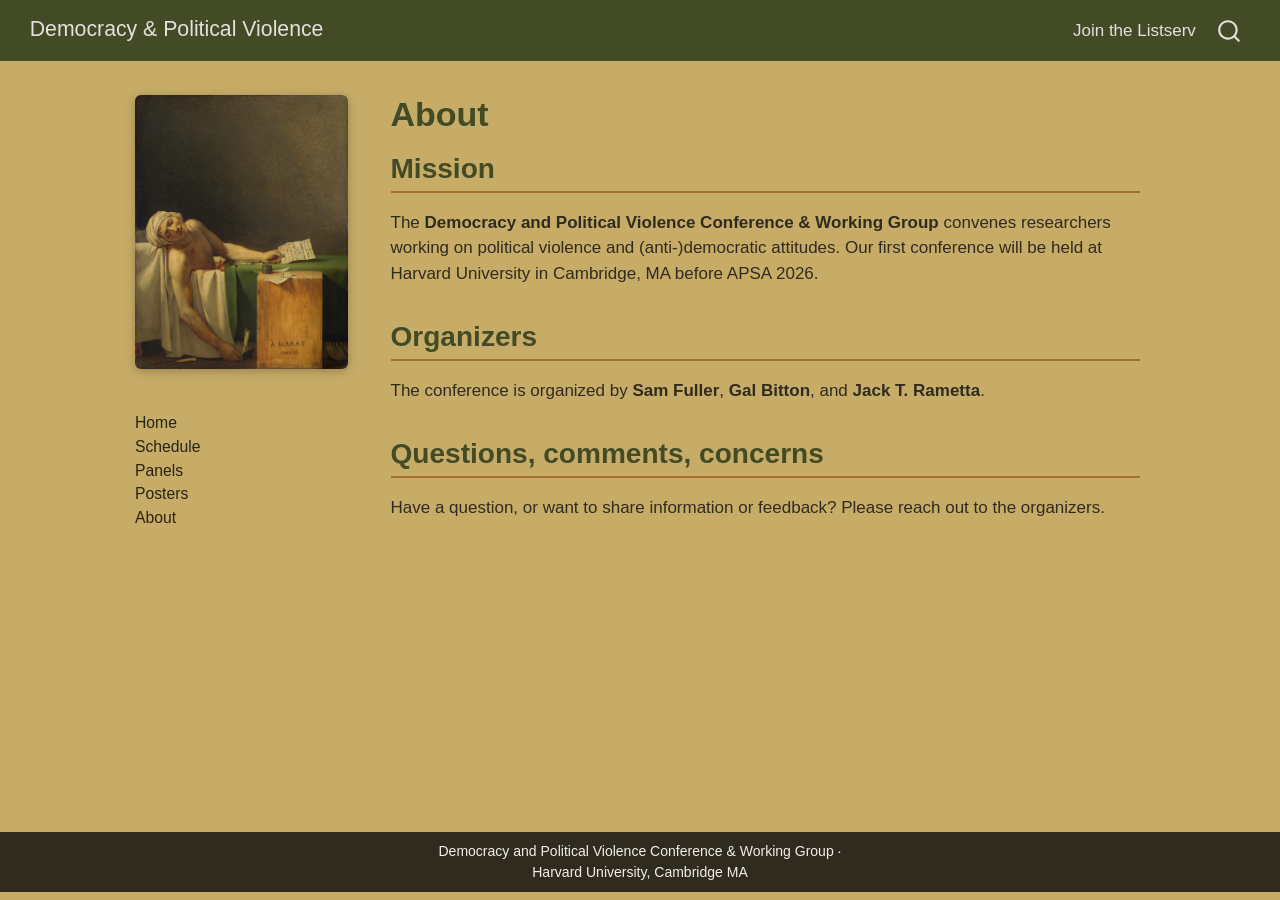
==== about.html @ 0bc50d67 "Built site for gh-pages" ====
<!DOCTYPE html>
<html xmlns="http://www.w3.org/1999/xhtml" lang="en" xml:lang="en"><head>

<meta charset="utf-8">
<meta name="generator" content="quarto-1.9.38">

<meta name="viewport" content="width=device-width, initial-scale=1.0, user-scalable=yes">


<title>About – Democracy &amp; Political Violence</title>
<style>
/* Default styles provided by pandoc.
** See https://pandoc.org/MANUAL.html#variables-for-html for config info.
*/
code{white-space: pre-wrap;}
span.smallcaps{font-variant: small-caps;}
div.columns{display: flex; gap: min(4vw, 1.5em);}
div.column{flex: auto; overflow-x: auto;}
div.hanging-indent{margin-left: 1.5em; text-indent: -1.5em;}
ul.task-list{list-style: none;}
ul.task-list li input[type="checkbox"] {
  width: 0.8em;
  margin: 0 0.8em 0.2em -1em; /* quarto-specific, see https://github.com/quarto-dev/quarto-cli/issues/4556 */ 
  vertical-align: middle;
}
</style>


<script src="site_libs/quarto-nav/quarto-nav.js"></script>
<script src="site_libs/quarto-nav/headroom.min.js"></script>
<script src="site_libs/clipboard/clipboard.min.js"></script>
<script src="site_libs/quarto-search/autocomplete.umd.js"></script>
<script src="site_libs/quarto-search/fuse.min.js"></script>
<script src="site_libs/quarto-search/quarto-search.js"></script>
<meta name="quarto:offset" content="./">
<script src="site_libs/quarto-html/quarto.js" type="module"></script>
<script src="site_libs/quarto-html/tabsets/tabsets.js" type="module"></script>
<script src="site_libs/quarto-html/popper.min.js"></script>
<script src="site_libs/quarto-html/tippy.umd.min.js"></script>
<script src="site_libs/quarto-html/anchor.min.js"></script>
<link href="site_libs/quarto-html/tippy.css" rel="stylesheet">
<link href="site_libs/quarto-html/quarto-syntax-highlighting-15634bcf2e68342d4ad2dfa704d543f6.css" rel="stylesheet" id="quarto-text-highlighting-styles">
<script src="site_libs/bootstrap/bootstrap.min.js"></script>
<link href="site_libs/bootstrap/bootstrap-icons.css" rel="stylesheet">
<link href="site_libs/bootstrap/bootstrap-e21497ae8fa7fbe7da76af414158b9e6.min.css" rel="stylesheet" append-hash="true" id="quarto-bootstrap" data-mode="light">
<script id="quarto-search-options" type="application/json">{
  "location": "navbar",
  "copy-button": false,
  "collapse-after": 3,
  "panel-placement": "end",
  "type": "overlay",
  "limit": 50,
  "keyboard-shortcut": [
    "f",
    "/",
    "s"
  ],
  "show-item-context": false,
  "language": {
    "search-no-results-text": "No results",
    "search-matching-documents-text": "matching documents",
    "search-copy-link-title": "Copy link to search",
    "search-hide-matches-text": "Hide additional matches",
    "search-more-match-text": "more match in this document",
    "search-more-matches-text": "more matches in this document",
    "search-clear-button-title": "Clear",
    "search-text-placeholder": "",
    "search-detached-cancel-button-title": "Cancel",
    "search-submit-button-title": "Submit",
    "search-label": "Search"
  }
}</script>


<link rel="stylesheet" href="styles.css">
</head>

<body class="nav-sidebar floating nav-fixed fullcontent quarto-light">

<div id="quarto-search-results"></div>
  <header id="quarto-header" class="headroom fixed-top">
    <nav class="navbar navbar-expand-lg " data-bs-theme="dark">
      <div class="navbar-container container-fluid">
      <div class="navbar-brand-container mx-auto">
    <a class="navbar-brand" href="./index.html">
    <span class="navbar-title">Democracy &amp; Political Violence</span>
    </a>
  </div>
            <div id="quarto-search" class="" title="Search"></div>
          <button class="navbar-toggler" type="button" data-bs-toggle="collapse" data-bs-target="#navbarCollapse" aria-controls="navbarCollapse" role="menu" aria-expanded="false" aria-label="Toggle navigation" onclick="if (window.quartoToggleHeadroom) { window.quartoToggleHeadroom(); }">
  <span class="navbar-toggler-icon"></span>
</button>
          <div class="collapse navbar-collapse" id="navbarCollapse">
            <ul class="navbar-nav navbar-nav-scroll ms-auto">
  <li class="nav-item">
    <a class="nav-link" href="./index.html#join"> 
<span class="menu-text">Join the Listserv</span></a>
  </li>  
</ul>
          </div> <!-- /navcollapse -->
            <div class="quarto-navbar-tools">
</div>
      </div> <!-- /container-fluid -->
    </nav>
  <nav class="quarto-secondary-nav">
    <div class="container-fluid d-flex">
      <button type="button" class="quarto-btn-toggle btn" data-bs-toggle="collapse" role="button" data-bs-target=".quarto-sidebar-collapse-item" aria-controls="quarto-sidebar" aria-expanded="false" aria-label="Toggle sidebar navigation" onclick="if (window.quartoToggleHeadroom) { window.quartoToggleHeadroom(); }">
        <i class="bi bi-layout-text-sidebar-reverse"></i>
      </button>
        <nav class="quarto-page-breadcrumbs" aria-label="breadcrumb"><ol class="breadcrumb"><li class="breadcrumb-item"><a href="./about.html">About</a></li></ol></nav>
        <a class="flex-grow-1" role="navigation" data-bs-toggle="collapse" data-bs-target=".quarto-sidebar-collapse-item" aria-controls="quarto-sidebar" aria-expanded="false" aria-label="Toggle sidebar navigation" onclick="if (window.quartoToggleHeadroom) { window.quartoToggleHeadroom(); }">      
        </a>
    </div>
  </nav>
</header>
<!-- content -->
<div id="quarto-content" class="quarto-container page-columns page-rows-contents page-layout-article page-navbar">
<!-- sidebar -->
  <nav id="quarto-sidebar" class="sidebar collapse collapse-horizontal quarto-sidebar-collapse-item sidebar-navigation floating overflow-auto">
    <div class="pt-lg-2 mt-2 text-left sidebar-header">
      <a href="./index.html" class="sidebar-logo-link">
      <img src="./Death_of_Marat_by_David.jpg" alt="" class="sidebar-logo light-content py-0 d-lg-inline d-none">
      <img src="./Death_of_Marat_by_David.jpg" alt="" class="sidebar-logo dark-content py-0 d-lg-inline d-none">
      </a>
      </div>
    <div class="sidebar-menu-container"> 
    <ul class="list-unstyled mt-1">
        <li class="sidebar-item">
  <div class="sidebar-item-container"> 
  <a href="./index.html" class="sidebar-item-text sidebar-link">
 <span class="menu-text">Home</span></a>
  </div>
</li>
        <li class="sidebar-item">
  <div class="sidebar-item-container"> 
  <a href="./schedule.html" class="sidebar-item-text sidebar-link">
 <span class="menu-text">Schedule</span></a>
  </div>
</li>
        <li class="sidebar-item">
  <div class="sidebar-item-container"> 
  <a href="./panels.html" class="sidebar-item-text sidebar-link">
 <span class="menu-text">Panels</span></a>
  </div>
</li>
        <li class="sidebar-item">
  <div class="sidebar-item-container"> 
  <a href="./posters.html" class="sidebar-item-text sidebar-link">
 <span class="menu-text">Posters</span></a>
  </div>
</li>
        <li class="sidebar-item">
  <div class="sidebar-item-container"> 
  <a href="./about.html" class="sidebar-item-text sidebar-link active">
 <span class="menu-text">About</span></a>
  </div>
</li>
    </ul>
    </div>
</nav>
<div id="quarto-sidebar-glass" class="quarto-sidebar-collapse-item" data-bs-toggle="collapse" data-bs-target=".quarto-sidebar-collapse-item"></div>
<!-- margin-sidebar -->
    
<!-- main -->
<main class="content" id="quarto-document-content">

<header id="title-block-header" class="quarto-title-block default">
<div class="quarto-title">
<h1 class="title">About</h1>
</div>



<div class="quarto-title-meta">

    
  
    
  </div>
  


</header>


<section id="mission" class="level2">
<h2 class="anchored" data-anchor-id="mission">Mission</h2>
<p>The <strong>Democracy and Political Violence Conference &amp; Working Group</strong> convenes researchers working on political violence and (anti-)democratic attitudes. Our first conference will be held at Harvard University in Cambridge, MA before APSA 2026.</p>
</section>
<section id="organizers" class="level2">
<h2 class="anchored" data-anchor-id="organizers">Organizers</h2>
<p>The conference is organized by <strong>Sam Fuller</strong>, <strong>Gal Bitton</strong>, and <strong>Jack T. Rametta</strong>.</p>
</section>
<section id="questions-comments-concerns" class="level2">
<h2 class="anchored" data-anchor-id="questions-comments-concerns">Questions, comments, concerns</h2>
<p>Have a question, or want to share information or feedback? Please reach out to the organizers.</p>


</section>

</main> <!-- /main -->
<script id="quarto-html-after-body" type="application/javascript">
  window.document.addEventListener("DOMContentLoaded", function (event) {
    const icon = "";
    const anchorJS = new window.AnchorJS();
    anchorJS.options = {
      placement: 'right',
      icon: icon
    };
    anchorJS.add('.anchored');
    const isCodeAnnotation = (el) => {
      for (const clz of el.classList) {
        if (clz.startsWith('code-annotation-')) {                     
          return true;
        }
      }
      return false;
    }
    const onCopySuccess = function(e) {
      // button target
      const button = e.trigger;
      // don't keep focus
      button.blur();
      // flash "checked"
      button.classList.add('code-copy-button-checked');
      var currentTitle = button.getAttribute("title");
      button.setAttribute("title", "Copied!");
      let tooltip;
      if (window.bootstrap) {
        button.setAttribute("data-bs-toggle", "tooltip");
        button.setAttribute("data-bs-placement", "left");
        button.setAttribute("data-bs-title", "Copied!");
        tooltip = new bootstrap.Tooltip(button, 
          { trigger: "manual", 
            customClass: "code-copy-button-tooltip",
            offset: [0, -8]});
        tooltip.show();    
      }
      setTimeout(function() {
        if (tooltip) {
          tooltip.hide();
          button.removeAttribute("data-bs-title");
          button.removeAttribute("data-bs-toggle");
          button.removeAttribute("data-bs-placement");
        }
        button.setAttribute("title", currentTitle);
        button.classList.remove('code-copy-button-checked');
      }, 1000);
      // clear code selection
      e.clearSelection();
    }
    const getTextToCopy = function(trigger) {
      const outerScaffold = trigger.parentElement.cloneNode(true);
      const codeEl = outerScaffold.querySelector('code');
      for (const childEl of codeEl.children) {
        if (isCodeAnnotation(childEl)) {
          childEl.remove();
        }
      }
      return codeEl.innerText;
    }
    const clipboard = new window.ClipboardJS('.code-copy-button:not([data-in-quarto-modal])', {
      text: getTextToCopy
    });
    clipboard.on('success', onCopySuccess);
    if (window.document.getElementById('quarto-embedded-source-code-modal')) {
      const clipboardModal = new window.ClipboardJS('.code-copy-button[data-in-quarto-modal]', {
        text: getTextToCopy,
        container: window.document.getElementById('quarto-embedded-source-code-modal')
      });
      clipboardModal.on('success', onCopySuccess);
    }
      var localhostRegex = new RegExp(/^(?:http|https):\/\/localhost\:?[0-9]*\//);
      var mailtoRegex = new RegExp(/^mailto:/);
        var filterRegex = new RegExp("https:\/\/cetialphafive\.github\.io\/dpv-conference\/");
      var isInternal = (href) => {
          return filterRegex.test(href) || localhostRegex.test(href) || mailtoRegex.test(href);
      }
      // Inspect non-navigation links and adorn them if external
     var links = window.document.querySelectorAll('a[href]:not(.nav-link):not(.navbar-brand):not(.toc-action):not(.sidebar-link):not(.sidebar-item-toggle):not(.pagination-link):not(.no-external):not([aria-hidden]):not(.dropdown-item):not(.quarto-navigation-tool):not(.about-link)');
      for (var i=0; i<links.length; i++) {
        const link = links[i];
        if (!isInternal(link.href)) {
          // undo the damage that might have been done by quarto-nav.js in the case of
          // links that we want to consider external
          if (link.dataset.originalHref !== undefined) {
            link.href = link.dataset.originalHref;
          }
        }
      }
    function tippyHover(el, contentFn, onTriggerFn, onUntriggerFn) {
      const config = {
        allowHTML: true,
        maxWidth: 500,
        delay: 100,
        arrow: false,
        appendTo: function(el) {
            return el.parentElement;
        },
        interactive: true,
        interactiveBorder: 10,
        theme: 'quarto',
        placement: 'bottom-start',
      };
      if (contentFn) {
        config.content = contentFn;
      }
      if (onTriggerFn) {
        config.onTrigger = onTriggerFn;
      }
      if (onUntriggerFn) {
        config.onUntrigger = onUntriggerFn;
      }
      window.tippy(el, config); 
    }
    const noterefs = window.document.querySelectorAll('a[role="doc-noteref"]');
    for (var i=0; i<noterefs.length; i++) {
      const ref = noterefs[i];
      tippyHover(ref, function() {
        // use id or data attribute instead here
        let href = ref.getAttribute('data-footnote-href') || ref.getAttribute('href');
        try { href = new URL(href).hash; } catch {}
        const id = href.replace(/^#\/?/, "");
        const note = window.document.getElementById(id);
        if (note) {
          return note.innerHTML;
        } else {
          return "";
        }
      });
    }
    const xrefs = window.document.querySelectorAll('a.quarto-xref');
    const processXRef = (id, note) => {
      // Strip column container classes
      const stripColumnClz = (el) => {
        el.classList.remove("page-full", "page-columns");
        if (el.children) {
          for (const child of el.children) {
            stripColumnClz(child);
          }
        }
      }
      stripColumnClz(note)
      if (id === null || id.startsWith('sec-')) {
        // Special case sections, only their first couple elements
        const container = document.createElement("div");
        if (note.children && note.children.length > 2) {
          container.appendChild(note.children[0].cloneNode(true));
          for (let i = 1; i < note.children.length; i++) {
            const child = note.children[i];
            if (child.tagName === "P" && child.innerText === "") {
              continue;
            } else {
              container.appendChild(child.cloneNode(true));
              break;
            }
          }
          if (window.Quarto?.typesetMath) {
            window.Quarto.typesetMath(container);
          }
          return container.innerHTML
        } else {
          if (window.Quarto?.typesetMath) {
            window.Quarto.typesetMath(note);
          }
          return note.innerHTML;
        }
      } else {
        // Remove any anchor links if they are present
        const anchorLink = note.querySelector('a.anchorjs-link');
        if (anchorLink) {
          anchorLink.remove();
        }
        if (window.Quarto?.typesetMath) {
          window.Quarto.typesetMath(note);
        }
        if (note.classList.contains("callout")) {
          return note.outerHTML;
        } else {
          return note.innerHTML;
        }
      }
    }
    for (var i=0; i<xrefs.length; i++) {
      const xref = xrefs[i];
      tippyHover(xref, undefined, function(instance) {
        instance.disable();
        let url = xref.getAttribute('href');
        let hash = undefined; 
        if (url.startsWith('#')) {
          hash = url;
        } else {
          try { hash = new URL(url).hash; } catch {}
        }
        if (hash) {
          const id = hash.replace(/^#\/?/, "");
          const note = window.document.getElementById(id);
          if (note !== null) {
            try {
              const html = processXRef(id, note.cloneNode(true));
              instance.setContent(html);
            } finally {
              instance.enable();
              instance.show();
            }
          } else {
            // See if we can fetch this
            fetch(url.split('#')[0])
            .then(res => res.text())
            .then(html => {
              const parser = new DOMParser();
              const htmlDoc = parser.parseFromString(html, "text/html");
              const note = htmlDoc.getElementById(id);
              if (note !== null) {
                const html = processXRef(id, note);
                instance.setContent(html);
              } 
            }).finally(() => {
              instance.enable();
              instance.show();
            });
          }
        } else {
          // See if we can fetch a full url (with no hash to target)
          // This is a special case and we should probably do some content thinning / targeting
          fetch(url)
          .then(res => res.text())
          .then(html => {
            const parser = new DOMParser();
            const htmlDoc = parser.parseFromString(html, "text/html");
            const note = htmlDoc.querySelector('main.content');
            if (note !== null) {
              // This should only happen for chapter cross references
              // (since there is no id in the URL)
              // remove the first header
              if (note.children.length > 0 && note.children[0].tagName === "HEADER") {
                note.children[0].remove();
              }
              const html = processXRef(null, note);
              instance.setContent(html);
            } 
          }).finally(() => {
            instance.enable();
            instance.show();
          });
        }
      }, function(instance) {
      });
    }
        let selectedAnnoteEl;
        const selectorForAnnotation = ( cell, annotation) => {
          let cellAttr = 'data-code-cell="' + cell + '"';
          let lineAttr = 'data-code-annotation="' +  annotation + '"';
          const selector = 'span[' + cellAttr + '][' + lineAttr + ']';
          return selector;
        }
        const selectCodeLines = (annoteEl) => {
          const doc = window.document;
          const targetCell = annoteEl.getAttribute("data-target-cell");
          const targetAnnotation = annoteEl.getAttribute("data-target-annotation");
          const annoteSpan = window.document.querySelector(selectorForAnnotation(targetCell, targetAnnotation));
          const lines = annoteSpan.getAttribute("data-code-lines").split(",");
          const lineIds = lines.map((line) => {
            return targetCell + "-" + line;
          })
          let top = null;
          let height = null;
          let parent = null;
          if (lineIds.length > 0) {
              //compute the position of the single el (top and bottom and make a div)
              const el = window.document.getElementById(lineIds[0]);
              top = el.offsetTop;
              height = el.offsetHeight;
              parent = el.parentElement.parentElement;
            if (lineIds.length > 1) {
              const lastEl = window.document.getElementById(lineIds[lineIds.length - 1]);
              const bottom = lastEl.offsetTop + lastEl.offsetHeight;
              height = bottom - top;
            }
            if (top !== null && height !== null && parent !== null) {
              // cook up a div (if necessary) and position it 
              let div = window.document.getElementById("code-annotation-line-highlight");
              if (div === null) {
                div = window.document.createElement("div");
                div.setAttribute("id", "code-annotation-line-highlight");
                div.style.position = 'absolute';
                parent.appendChild(div);
              }
              div.style.top = top - 2 + "px";
              div.style.height = height + 4 + "px";
              div.style.left = 0;
              let gutterDiv = window.document.getElementById("code-annotation-line-highlight-gutter");
              if (gutterDiv === null) {
                gutterDiv = window.document.createElement("div");
                gutterDiv.setAttribute("id", "code-annotation-line-highlight-gutter");
                gutterDiv.style.position = 'absolute';
                const codeCell = window.document.getElementById(targetCell);
                const gutter = codeCell.querySelector('.code-annotation-gutter');
                gutter.appendChild(gutterDiv);
              }
              gutterDiv.style.top = top - 2 + "px";
              gutterDiv.style.height = height + 4 + "px";
            }
            selectedAnnoteEl = annoteEl;
          }
        };
        const unselectCodeLines = () => {
          const elementsIds = ["code-annotation-line-highlight", "code-annotation-line-highlight-gutter"];
          elementsIds.forEach((elId) => {
            const div = window.document.getElementById(elId);
            if (div) {
              div.remove();
            }
          });
          selectedAnnoteEl = undefined;
        };
          // Handle positioning of the toggle
      window.addEventListener(
        "resize",
        throttle(() => {
          elRect = undefined;
          if (selectedAnnoteEl) {
            selectCodeLines(selectedAnnoteEl);
          }
        }, 10)
      );
      function throttle(fn, ms) {
      let throttle = false;
      let timer;
        return (...args) => {
          if(!throttle) { // first call gets through
              fn.apply(this, args);
              throttle = true;
          } else { // all the others get throttled
              if(timer) clearTimeout(timer); // cancel #2
              timer = setTimeout(() => {
                fn.apply(this, args);
                timer = throttle = false;
              }, ms);
          }
        };
      }
        // Attach click handler to the DT
        const annoteDls = window.document.querySelectorAll('dt[data-target-cell]');
        for (const annoteDlNode of annoteDls) {
          annoteDlNode.addEventListener('click', (event) => {
            const clickedEl = event.target;
            if (clickedEl !== selectedAnnoteEl) {
              unselectCodeLines();
              const activeEl = window.document.querySelector('dt[data-target-cell].code-annotation-active');
              if (activeEl) {
                activeEl.classList.remove('code-annotation-active');
              }
              selectCodeLines(clickedEl);
              clickedEl.classList.add('code-annotation-active');
            } else {
              // Unselect the line
              unselectCodeLines();
              clickedEl.classList.remove('code-annotation-active');
            }
          });
        }
    const findCites = (el) => {
      const parentEl = el.parentElement;
      if (parentEl) {
        const cites = parentEl.dataset.cites;
        if (cites) {
          return {
            el,
            cites: cites.split(' ')
          };
        } else {
          return findCites(el.parentElement)
        }
      } else {
        return undefined;
      }
    };
    var bibliorefs = window.document.querySelectorAll('a[role="doc-biblioref"]');
    for (var i=0; i<bibliorefs.length; i++) {
      const ref = bibliorefs[i];
      const citeInfo = findCites(ref);
      if (citeInfo) {
        tippyHover(citeInfo.el, function() {
          var popup = window.document.createElement('div');
          citeInfo.cites.forEach(function(cite) {
            var citeDiv = window.document.createElement('div');
            citeDiv.classList.add('hanging-indent');
            citeDiv.classList.add('csl-entry');
            var biblioDiv = window.document.getElementById('ref-' + cite);
            if (biblioDiv) {
              citeDiv.innerHTML = biblioDiv.innerHTML;
            }
            popup.appendChild(citeDiv);
          });
          return popup.innerHTML;
        });
      }
    }
  });
  </script>
</div> <!-- /content -->
<footer class="footer">
  <div class="nav-footer">
    <div class="nav-footer-left">
      &nbsp;
    </div>   
    <div class="nav-footer-center">
<p>Democracy and Political Violence Conference &amp; Working Group · Harvard University, Cambridge MA</p>
</div>
    <div class="nav-footer-right">
      &nbsp;
    </div>
  </div>
</footer>




</body></html>
---- site_libs/quarto-html/tippy.css ----
.tippy-box[data-animation=fade][data-state=hidden]{opacity:0}[data-tippy-root]{max-width:calc(100vw - 10px)}.tippy-box{position:relative;background-color:#333;color:#fff;border-radius:4px;font-size:14px;line-height:1.4;white-space:normal;outline:0;transition-property:transform,visibility,opacity}.tippy-box[data-placement^=top]>.tippy-arrow{bottom:0}.tippy-box[data-placement^=top]>.tippy-arrow:before{bottom:-7px;left:0;border-width:8px 8px 0;border-top-color:initial;transform-origin:center top}.tippy-box[data-placement^=bottom]>.tippy-arrow{top:0}.tippy-box[data-placement^=bottom]>.tippy-arrow:before{top:-7px;left:0;border-width:0 8px 8px;border-bottom-color:initial;transform-origin:center bottom}.tippy-box[data-placement^=left]>.tippy-arrow{right:0}.tippy-box[data-placement^=left]>.tippy-arrow:before{border-width:8px 0 8px 8px;border-left-color:initial;right:-7px;transform-origin:center left}.tippy-box[data-placement^=right]>.tippy-arrow{left:0}.tippy-box[data-placement^=right]>.tippy-arrow:before{left:-7px;border-width:8px 8px 8px 0;border-right-color:initial;transform-origin:center right}.tippy-box[data-inertia][data-state=visible]{transition-timing-function:cubic-bezier(.54,1.5,.38,1.11)}.tippy-arrow{width:16px;height:16px;color:#333}.tippy-arrow:before{content:"";position:absolute;border-color:transparent;border-style:solid}.tippy-content{position:relative;padding:5px 9px;z-index:1}
---- site_libs/quarto-html/quarto-syntax-highlighting-15634bcf2e68342d4ad2dfa704d543f6.css ----
/* quarto syntax highlight colors */
:root {
  --quarto-hl-ot-color: #003B4F;
  --quarto-hl-at-color: #657422;
  --quarto-hl-ss-color: #20794D;
  --quarto-hl-an-color: #5E5E5E;
  --quarto-hl-fu-color: #4758AB;
  --quarto-hl-st-color: #20794D;
  --quarto-hl-cf-color: #003B4F;
  --quarto-hl-op-color: #5E5E5E;
  --quarto-hl-er-color: #AD0000;
  --quarto-hl-bn-color: #AD0000;
  --quarto-hl-al-color: #AD0000;
  --quarto-hl-va-color: #111111;
  --quarto-hl-bu-color: inherit;
  --quarto-hl-ex-color: inherit;
  --quarto-hl-pp-color: #AD0000;
  --quarto-hl-in-color: #5E5E5E;
  --quarto-hl-vs-color: #20794D;
  --quarto-hl-wa-color: #5E5E5E;
  --quarto-hl-do-color: #5E5E5E;
  --quarto-hl-im-color: #00769E;
  --quarto-hl-ch-color: #20794D;
  --quarto-hl-dt-color: #AD0000;
  --quarto-hl-fl-color: #AD0000;
  --quarto-hl-co-color: #5E5E5E;
  --quarto-hl-cv-color: #5E5E5E;
  --quarto-hl-cn-color: #8f5902;
  --quarto-hl-sc-color: #5E5E5E;
  --quarto-hl-dv-color: #AD0000;
  --quarto-hl-kw-color: #003B4F;
}

/* other quarto variables */
:root {
  --quarto-font-monospace: SFMono-Regular, Menlo, Monaco, Consolas, "Liberation Mono", "Courier New", monospace;
}

/* syntax highlight based on Pandoc's rules */
pre > code.sourceCode > span {
  color: #003B4F;
}

code.sourceCode > span {
  color: #003B4F;
}

div.sourceCode,
div.sourceCode pre.sourceCode {
  color: #003B4F;
}

/* Normal */
code span {
  color: #003B4F;
}

/* Alert */
code span.al {
  color: #AD0000;
  font-style: inherit;
}

/* Annotation */
code span.an {
  color: #5E5E5E;
  font-style: inherit;
}

/* Attribute */
code span.at {
  color: #657422;
  font-style: inherit;
}

/* BaseN */
code span.bn {
  color: #AD0000;
  font-style: inherit;
}

/* BuiltIn */
code span.bu {
  font-style: inherit;
}

/* ControlFlow */
code span.cf {
  color: #003B4F;
  font-weight: bold;
  font-style: inherit;
}

/* Char */
code span.ch {
  color: #20794D;
  font-style: inherit;
}

/* Constant */
code span.cn {
  color: #8f5902;
  font-style: inherit;
}

/* Comment */
code span.co {
  color: #5E5E5E;
  font-style: inherit;
}

/* CommentVar */
code span.cv {
  color: #5E5E5E;
  font-style: italic;
}

/* Documentation */
code span.do {
  color: #5E5E5E;
  font-style: italic;
}

/* DataType */
code span.dt {
  color: #AD0000;
  font-style: inherit;
}

/* DecVal */
code span.dv {
  color: #AD0000;
  font-style: inherit;
}

/* Error */
code span.er {
  color: #AD0000;
  font-style: inherit;
}

/* Extension */
code span.ex {
  font-style: inherit;
}

/* Float */
code span.fl {
  color: #AD0000;
  font-style: inherit;
}

/* Function */
code span.fu {
  color: #4758AB;
  font-style: inherit;
}

/* Import */
code span.im {
  color: #00769E;
  font-style: inherit;
}

/* Information */
code span.in {
  color: #5E5E5E;
  font-style: inherit;
}

/* Keyword */
code span.kw {
  color: #003B4F;
  font-weight: bold;
  font-style: inherit;
}

/* Operator */
code span.op {
  color: #5E5E5E;
  font-style: inherit;
}

/* Other */
code span.ot {
  color: #003B4F;
  font-style: inherit;
}

/* Preprocessor */
code span.pp {
  color: #AD0000;
  font-style: inherit;
}

/* SpecialChar */
code span.sc {
  color: #5E5E5E;
  font-style: inherit;
}

/* SpecialString */
code span.ss {
  color: #20794D;
  font-style: inherit;
}

/* String */
code span.st {
  color: #20794D;
  font-style: inherit;
}

/* Variable */
code span.va {
  color: #111111;
  font-style: inherit;
}

/* VerbatimString */
code span.vs {
  color: #20794D;
  font-style: inherit;
}

/* Warning */
code span.wa {
  color: #5E5E5E;
  font-style: italic;
}

.prevent-inlining {
  content: "</";
}

/*# sourceMappingURL=f23921c56f73e400b49028c9186a1aa0.css.map */
---- styles.css ----
/* Sidebar painting (The Death of Marat, J-L. David, 1793) */
.sidebar-logo {
  width: 100%;
  max-width: 240px;
  height: auto;
  border-radius: 6px;
  margin: 0 auto 1.25rem;
  display: block;
  box-shadow: 0 2px 10px rgba(0,0,0,.25);
}
.sidebar-logo-link { display: block; }

.hero-banner {
  background: linear-gradient(135deg, #A57030 0%, #673F25 100%);
  color: #fff;
  padding: 3rem 2rem;
  border-radius: 10px;
  margin: 1.5rem 0 2.5rem;
}
.hero-banner h3 { color: #fff; margin-top: 0; }
.hero-banner a.btn { margin-top: 1rem; }

h2 { border-bottom: 2px solid #A57030; padding-bottom: .3rem; margin-top: 2rem; }
table { font-size: .95rem; }
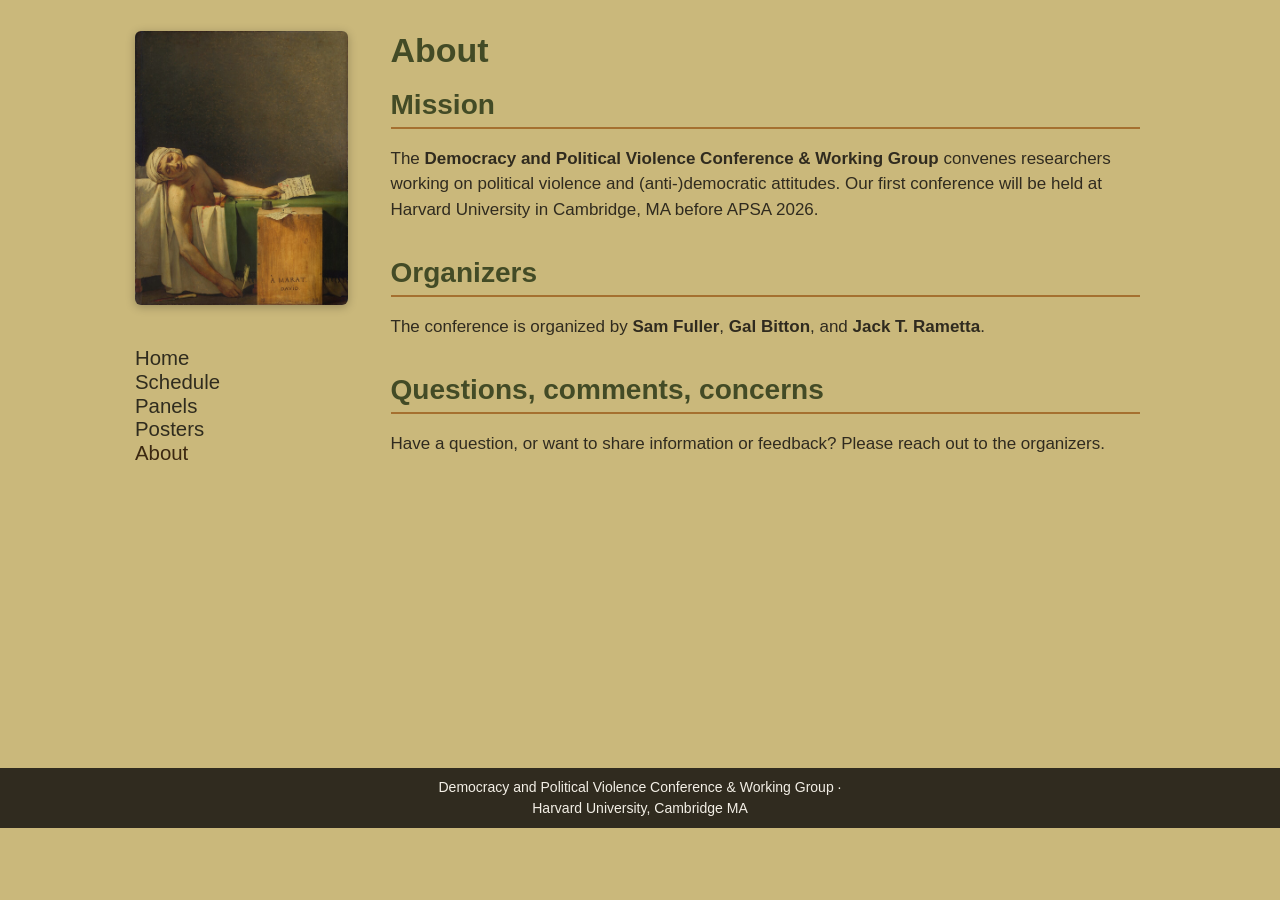
==== commit 7d494f3b: "Built site for gh-pages" ====
--- a/about.html
+++ b/about.html
@@ -42,13 +42,13 @@
 <link href="site_libs/quarto-html/quarto-syntax-highlighting-15634bcf2e68342d4ad2dfa704d543f6.css" rel="stylesheet" id="quarto-text-highlighting-styles">
 <script src="site_libs/bootstrap/bootstrap.min.js"></script>
 <link href="site_libs/bootstrap/bootstrap-icons.css" rel="stylesheet">
-<link href="site_libs/bootstrap/bootstrap-e21497ae8fa7fbe7da76af414158b9e6.min.css" rel="stylesheet" append-hash="true" id="quarto-bootstrap" data-mode="light">
+<link href="site_libs/bootstrap/bootstrap-365cc5925dc5b33f3c7b5e78de36f1bb.min.css" rel="stylesheet" append-hash="true" id="quarto-bootstrap" data-mode="light">
 <script id="quarto-search-options" type="application/json">{
-  "location": "navbar",
+  "location": "sidebar",
   "copy-button": false,
   "collapse-after": 3,
-  "panel-placement": "end",
-  "type": "overlay",
+  "panel-placement": "start",
+  "type": "textbox",
   "limit": 50,
   "keyboard-shortcut": [
     "f",
@@ -75,33 +75,10 @@
 <link rel="stylesheet" href="styles.css">
 </head>
 
-<body class="nav-sidebar floating nav-fixed fullcontent quarto-light">
+<body class="nav-sidebar floating fullcontent quarto-light">
 
 <div id="quarto-search-results"></div>
   <header id="quarto-header" class="headroom fixed-top">
-    <nav class="navbar navbar-expand-lg " data-bs-theme="dark">
-      <div class="navbar-container container-fluid">
-      <div class="navbar-brand-container mx-auto">
-    <a class="navbar-brand" href="./index.html">
-    <span class="navbar-title">Democracy &amp; Political Violence</span>
-    </a>
-  </div>
-            <div id="quarto-search" class="" title="Search"></div>
-          <button class="navbar-toggler" type="button" data-bs-toggle="collapse" data-bs-target="#navbarCollapse" aria-controls="navbarCollapse" role="menu" aria-expanded="false" aria-label="Toggle navigation" onclick="if (window.quartoToggleHeadroom) { window.quartoToggleHeadroom(); }">
-  <span class="navbar-toggler-icon"></span>
-</button>
-          <div class="collapse navbar-collapse" id="navbarCollapse">
-            <ul class="navbar-nav navbar-nav-scroll ms-auto">
-  <li class="nav-item">
-    <a class="nav-link" href="./index.html#join"> 
-<span class="menu-text">Join the Listserv</span></a>
-  </li>  
-</ul>
-          </div> <!-- /navcollapse -->
-            <div class="quarto-navbar-tools">
-</div>
-      </div> <!-- /container-fluid -->
-    </nav>
   <nav class="quarto-secondary-nav">
     <div class="container-fluid d-flex">
       <button type="button" class="quarto-btn-toggle btn" data-bs-toggle="collapse" role="button" data-bs-target=".quarto-sidebar-collapse-item" aria-controls="quarto-sidebar" aria-expanded="false" aria-label="Toggle sidebar navigation" onclick="if (window.quartoToggleHeadroom) { window.quartoToggleHeadroom(); }">
@@ -114,7 +91,7 @@
   </nav>
 </header>
 <!-- content -->
-<div id="quarto-content" class="quarto-container page-columns page-rows-contents page-layout-article page-navbar">
+<div id="quarto-content" class="quarto-container page-columns page-rows-contents page-layout-article">
 <!-- sidebar -->
   <nav id="quarto-sidebar" class="sidebar collapse collapse-horizontal quarto-sidebar-collapse-item sidebar-navigation floating overflow-auto">
     <div class="pt-lg-2 mt-2 text-left sidebar-header">
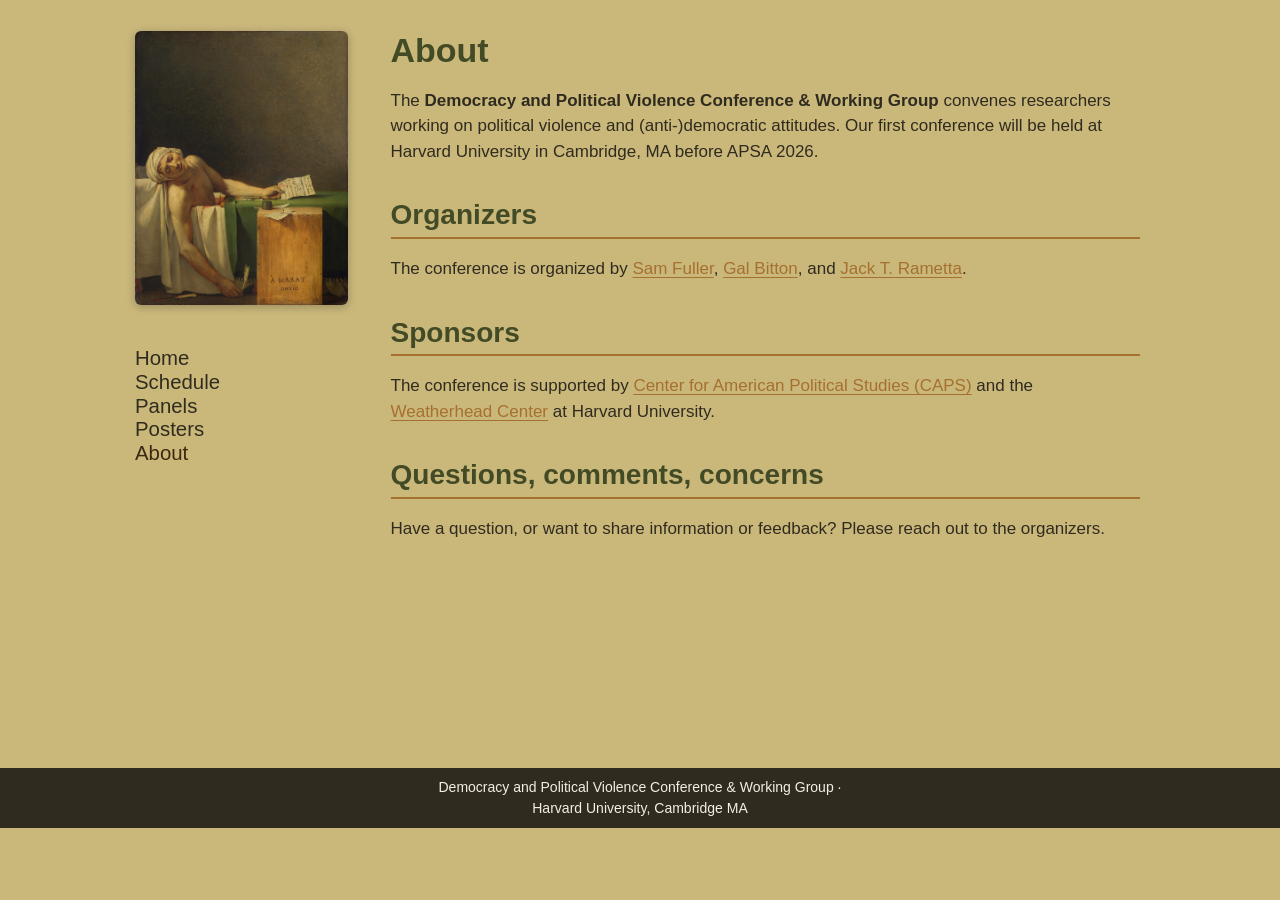
==== commit 91b7b7ff: "Built site for gh-pages" ====
--- a/about.html
+++ b/about.html
@@ -160,13 +160,14 @@
 </header>
 
 
-<section id="mission" class="level2">
-<h2 class="anchored" data-anchor-id="mission">Mission</h2>
 <p>The <strong>Democracy and Political Violence Conference &amp; Working Group</strong> convenes researchers working on political violence and (anti-)democratic attitudes. Our first conference will be held at Harvard University in Cambridge, MA before APSA 2026.</p>
-</section>
 <section id="organizers" class="level2">
 <h2 class="anchored" data-anchor-id="organizers">Organizers</h2>
-<p>The conference is organized by <strong>Sam Fuller</strong>, <strong>Gal Bitton</strong>, and <strong>Jack T. Rametta</strong>.</p>
+<p>The conference is organized by <strong><a href="https://samjfuller.com/">Sam Fuller</a></strong>, <strong><a href="https://galbitton5.github.io/">Gal Bitton</a></strong>, and <strong><a href="https://jackrametta.com/">Jack T. Rametta</a></strong>.</p>
+</section>
+<section id="sponsors" class="level2">
+<h2 class="anchored" data-anchor-id="sponsors">Sponsors</h2>
+<p>The conference is supported by <a href="https://caps.gov.harvard.edu/">Center for American Political Studies (CAPS)</a> and the <a href="https://www.wcfia.harvard.edu/">Weatherhead Center</a> at Harvard University.</p>
 </section>
 <section id="questions-comments-concerns" class="level2">
 <h2 class="anchored" data-anchor-id="questions-comments-concerns">Questions, comments, concerns</h2>
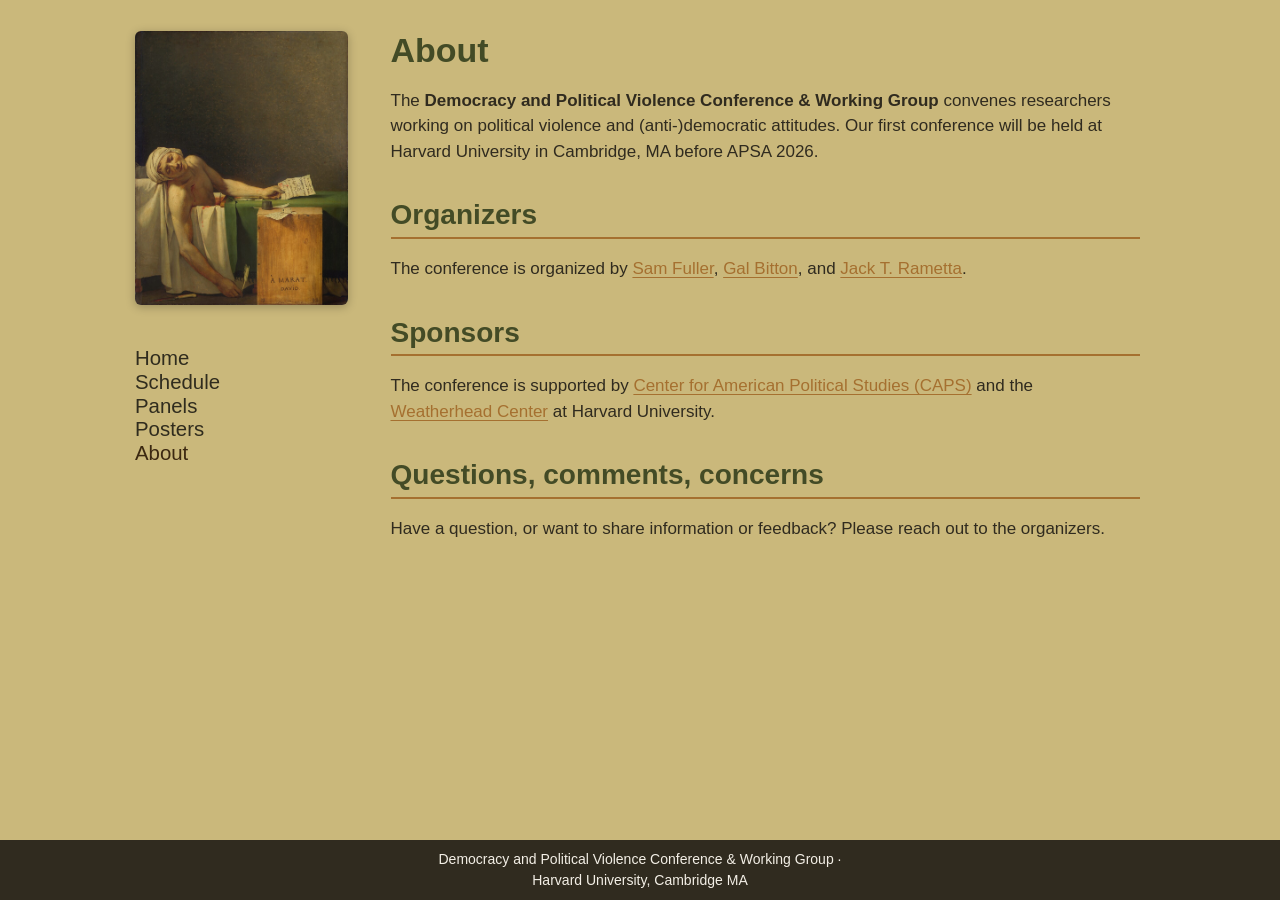
==== commit 5d3a4278: "Built site for gh-pages" ====
--- a/about.html
+++ b/about.html
@@ -2,7 +2,7 @@
 <html xmlns="http://www.w3.org/1999/xhtml" lang="en" xml:lang="en"><head>
 
 <meta charset="utf-8">
-<meta name="generator" content="quarto-1.9.38">
+<meta name="generator" content="quarto-1.10.18">
 
 <meta name="viewport" content="width=device-width, initial-scale=1.0, user-scalable=yes">
 
@@ -12,10 +12,13 @@
 /* Default styles provided by pandoc.
 ** See https://pandoc.org/MANUAL.html#variables-for-html for config info.
 */
-code{white-space: pre-wrap;}
 span.smallcaps{font-variant: small-caps;}
-div.columns{display: flex; gap: min(4vw, 1.5em);}
-div.column{flex: auto; overflow-x: auto;}
+div.columns{display: flex; gap: 1.5em;}
+div.column{flex: auto;}
+@media screen {
+div.columns{gap: min(4vw, 1.5em);}
+div.column{overflow-x: auto;}
+}
 div.hanging-indent{margin-left: 1.5em; text-indent: -1.5em;}
 ul.task-list{list-style: none;}
 ul.task-list li input[type="checkbox"] {
@@ -33,16 +36,17 @@
 <script src="site_libs/quarto-search/fuse.min.js"></script>
 <script src="site_libs/quarto-search/quarto-search.js"></script>
 <meta name="quarto:offset" content="./">
+<link href="./favicon.ico" rel="icon">
 <script src="site_libs/quarto-html/quarto.js" type="module"></script>
 <script src="site_libs/quarto-html/tabsets/tabsets.js" type="module"></script>
 <script src="site_libs/quarto-html/popper.min.js"></script>
 <script src="site_libs/quarto-html/tippy.umd.min.js"></script>
 <script src="site_libs/quarto-html/anchor.min.js"></script>
 <link href="site_libs/quarto-html/tippy.css" rel="stylesheet">
-<link href="site_libs/quarto-html/quarto-syntax-highlighting-15634bcf2e68342d4ad2dfa704d543f6.css" rel="stylesheet" id="quarto-text-highlighting-styles">
+<link href="site_libs/quarto-html/quarto-syntax-highlighting-64a204ab8560d761af7679ceaba22944.css" rel="stylesheet" id="quarto-text-highlighting-styles">
 <script src="site_libs/bootstrap/bootstrap.min.js"></script>
 <link href="site_libs/bootstrap/bootstrap-icons.css" rel="stylesheet">
-<link href="site_libs/bootstrap/bootstrap-365cc5925dc5b33f3c7b5e78de36f1bb.min.css" rel="stylesheet" append-hash="true" id="quarto-bootstrap" data-mode="light">
+<link href="site_libs/bootstrap/bootstrap-494ec99f91974c9e9f690cc7c2a9b9bd.min.css" rel="stylesheet" append-hash="true" id="quarto-bootstrap" data-mode="light">
 <script id="quarto-search-options" type="application/json">{
   "location": "sidebar",
   "copy-button": false,
@@ -70,6 +74,9 @@
     "search-label": "Search"
   }
 }</script>
+<link rel="icon" type="image/png" sizes="32x32" href="./favicon-32x32.png">
+<link rel="icon" type="image/png" sizes="16x16" href="./favicon-16x16.png">
+<link rel="apple-touch-icon" sizes="180x180" href="./apple-touch-icon.png">
 
 
 <link rel="stylesheet" href="styles.css">
@@ -250,7 +257,7 @@
     }
       var localhostRegex = new RegExp(/^(?:http|https):\/\/localhost\:?[0-9]*\//);
       var mailtoRegex = new RegExp(/^mailto:/);
-        var filterRegex = new RegExp("https:\/\/cetialphafive\.github\.io\/dpv-conference\/");
+        var filterRegex = new RegExp("https:\/\/dpvconf\.com");
       var isInternal = (href) => {
           return filterRegex.test(href) || localhostRegex.test(href) || mailtoRegex.test(href);
       }
--- a/site_libs/quarto-html/quarto-syntax-highlighting-64a204ab8560d761af7679ceaba22944.css
+++ b/site_libs/quarto-html/quarto-syntax-highlighting-64a204ab8560d761af7679ceaba22944.css
@@ -0,0 +1,236 @@
+/* quarto syntax highlight colors */
+:root {
+  --quarto-hl-ot-color: #003B4F;
+  --quarto-hl-at-color: #657422;
+  --quarto-hl-ss-color: #20794D;
+  --quarto-hl-an-color: #5E5E5E;
+  --quarto-hl-fu-color: #4758AB;
+  --quarto-hl-st-color: #20794D;
+  --quarto-hl-cf-color: #003B4F;
+  --quarto-hl-op-color: #5E5E5E;
+  --quarto-hl-er-color: #AD0000;
+  --quarto-hl-bn-color: #AD0000;
+  --quarto-hl-al-color: #AD0000;
+  --quarto-hl-va-color: #111111;
+  --quarto-hl-bu-color: inherit;
+  --quarto-hl-ex-color: inherit;
+  --quarto-hl-pp-color: #AD0000;
+  --quarto-hl-in-color: #5E5E5E;
+  --quarto-hl-vs-color: #20794D;
+  --quarto-hl-wa-color: #5E5E5E;
+  --quarto-hl-do-color: #5E5E5E;
+  --quarto-hl-im-color: #00769E;
+  --quarto-hl-ch-color: #20794D;
+  --quarto-hl-dt-color: #AD0000;
+  --quarto-hl-fl-color: #AD0000;
+  --quarto-hl-co-color: #5E5E5E;
+  --quarto-hl-cv-color: #5E5E5E;
+  --quarto-hl-cn-color: #8f5902;
+  --quarto-hl-sc-color: #5E5E5E;
+  --quarto-hl-dv-color: #AD0000;
+  --quarto-hl-kw-color: #003B4F;
+}
+
+/* other quarto variables */
+:root {
+  --quarto-font-monospace: SFMono-Regular, Menlo, Monaco, Consolas, "Liberation Mono", "Courier New", monospace;
+}
+
+/* syntax highlight based on Pandoc's rules */
+pre > code.sourceCode > span {
+  color: #003B4F;
+}
+
+code.sourceCode > span {
+  color: #003B4F;
+}
+
+div.sourceCode,
+div.sourceCode pre.sourceCode {
+  color: #003B4F;
+}
+
+/* Normal */
+code span {
+  color: #003B4F;
+}
+
+/* Alert */
+code span.al {
+  color: #AD0000;
+  font-style: inherit;
+}
+
+/* Annotation */
+code span.an {
+  color: #5E5E5E;
+  font-style: inherit;
+}
+
+/* Attribute */
+code span.at {
+  color: #657422;
+  font-style: inherit;
+}
+
+/* BaseN */
+code span.bn {
+  color: #AD0000;
+  font-style: inherit;
+}
+
+/* BuiltIn */
+code span.bu {
+  font-style: inherit;
+}
+
+/* ControlFlow */
+code span.cf {
+  color: #003B4F;
+  font-weight: bold;
+  font-style: inherit;
+}
+
+/* Char */
+code span.ch {
+  color: #20794D;
+  font-style: inherit;
+}
+
+/* Constant */
+code span.cn {
+  color: #8f5902;
+  font-style: inherit;
+}
+
+/* Comment */
+code span.co {
+  color: #5E5E5E;
+  font-style: inherit;
+}
+
+/* CommentVar */
+code span.cv {
+  color: #5E5E5E;
+  font-style: italic;
+}
+
+/* Documentation */
+code span.do {
+  color: #5E5E5E;
+  font-style: italic;
+}
+
+/* DataType */
+code span.dt {
+  color: #AD0000;
+  font-style: inherit;
+}
+
+/* DecVal */
+code span.dv {
+  color: #AD0000;
+  font-style: inherit;
+}
+
+/* Error */
+code span.er {
+  color: #AD0000;
+  font-style: inherit;
+}
+
+/* Extension */
+code span.ex {
+  font-style: inherit;
+}
+
+/* Float */
+code span.fl {
+  color: #AD0000;
+  font-style: inherit;
+}
+
+/* Function */
+code span.fu {
+  color: #4758AB;
+  font-style: inherit;
+}
+
+/* Import */
+code span.im {
+  color: #00769E;
+  font-style: inherit;
+}
+
+/* Information */
+code span.in {
+  color: #5E5E5E;
+  font-style: inherit;
+}
+
+/* Keyword */
+code span.kw {
+  color: #003B4F;
+  font-weight: bold;
+  font-style: inherit;
+}
+
+/* Operator */
+code span.op {
+  color: #5E5E5E;
+  font-style: inherit;
+}
+
+/* Other */
+code span.ot {
+  color: #003B4F;
+  font-style: inherit;
+}
+
+/* Preprocessor */
+code span.pp {
+  color: #AD0000;
+  font-style: inherit;
+}
+
+/* SpecialChar */
+code span.sc {
+  color: #5E5E5E;
+  font-style: inherit;
+}
+
+/* SpecialString */
+code span.ss {
+  color: #20794D;
+  font-style: inherit;
+}
+
+/* String */
+code span.st {
+  color: #20794D;
+  font-style: inherit;
+}
+
+/* Variable */
+code span.va {
+  color: #111111;
+  font-style: inherit;
+}
+
+/* VerbatimString */
+code span.vs {
+  color: #20794D;
+  font-style: inherit;
+}
+
+/* Warning */
+code span.wa {
+  color: #5E5E5E;
+  font-style: italic;
+}
+
+.prevent-inlining {
+  content: "</";
+}
+
+/*# sourceMappingURL=9d8d5bb603a83b8298b89080a598c93b.css.map */
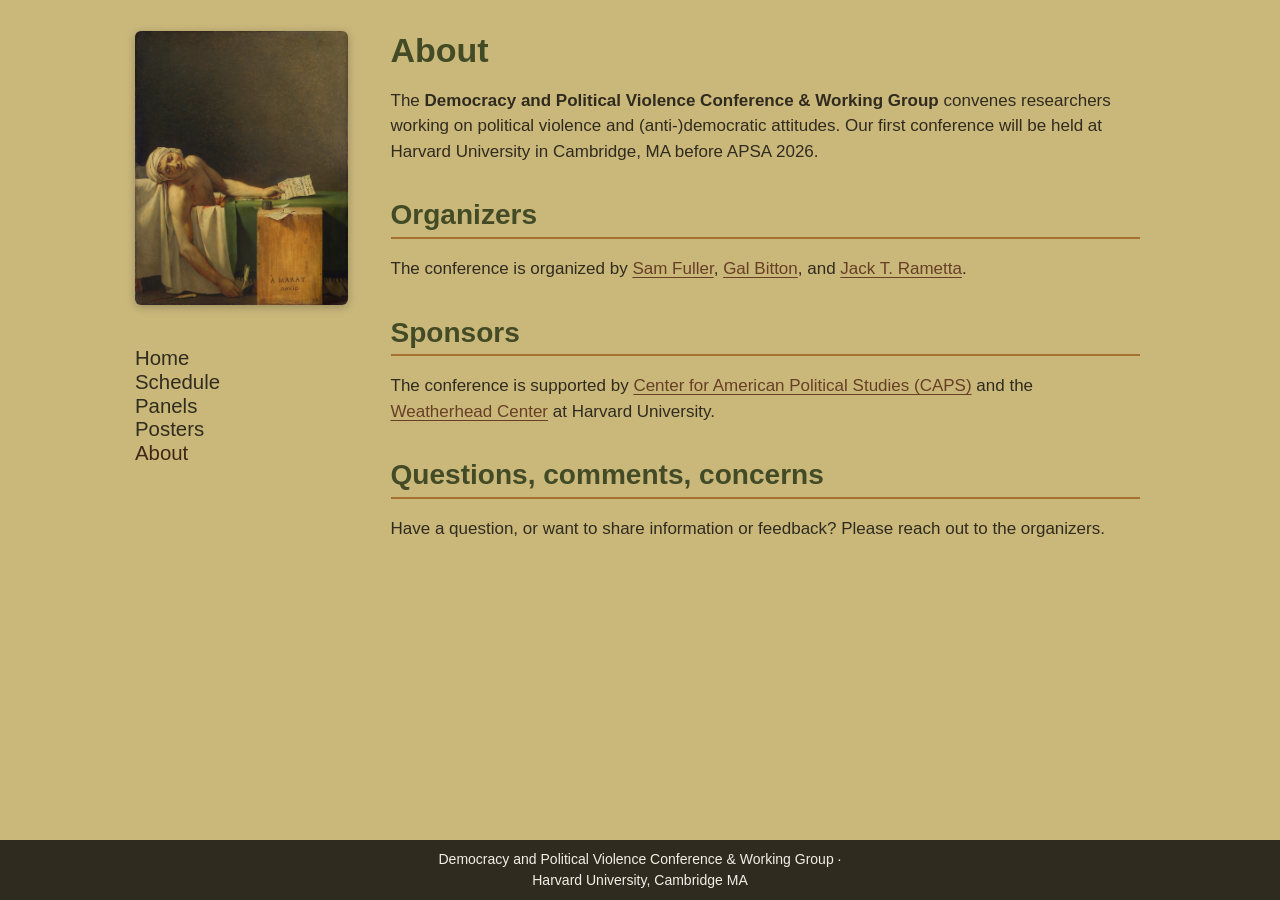
==== commit 448bcc8d: "Built site for gh-pages" ====
--- a/about.html
+++ b/about.html
@@ -46,7 +46,7 @@
 <link href="site_libs/quarto-html/quarto-syntax-highlighting-64a204ab8560d761af7679ceaba22944.css" rel="stylesheet" id="quarto-text-highlighting-styles">
 <script src="site_libs/bootstrap/bootstrap.min.js"></script>
 <link href="site_libs/bootstrap/bootstrap-icons.css" rel="stylesheet">
-<link href="site_libs/bootstrap/bootstrap-494ec99f91974c9e9f690cc7c2a9b9bd.min.css" rel="stylesheet" append-hash="true" id="quarto-bootstrap" data-mode="light">
+<link href="site_libs/bootstrap/bootstrap-ae2d7ea6c217431b5d0206558816e83b.min.css" rel="stylesheet" append-hash="true" id="quarto-bootstrap" data-mode="light">
 <script id="quarto-search-options" type="application/json">{
   "location": "sidebar",
   "copy-button": false,
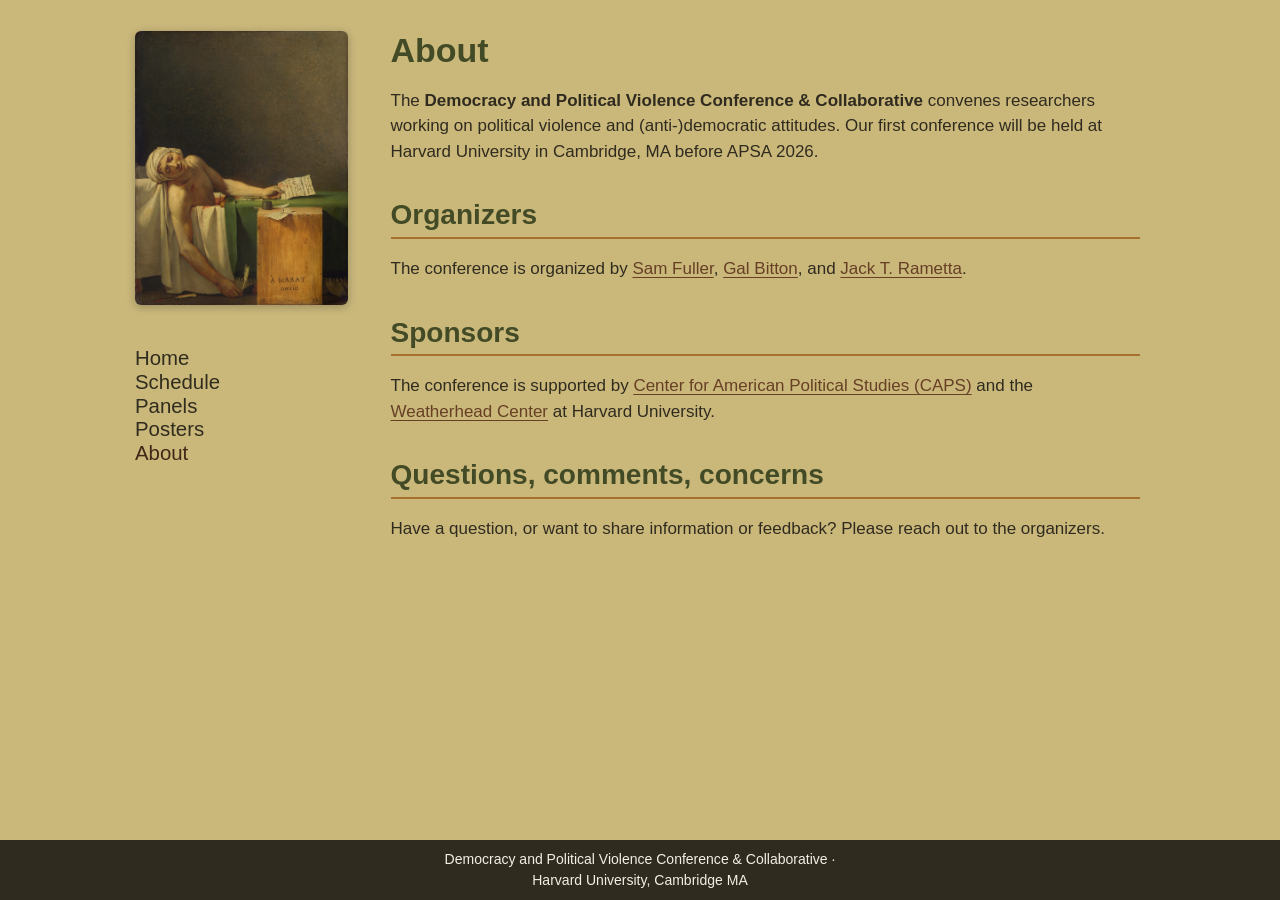
==== commit 85f2e792: "Built site for gh-pages" ====
--- a/about.html
+++ b/about.html
@@ -167,7 +167,7 @@
 </header>
 
 
-<p>The <strong>Democracy and Political Violence Conference &amp; Working Group</strong> convenes researchers working on political violence and (anti-)democratic attitudes. Our first conference will be held at Harvard University in Cambridge, MA before APSA 2026.</p>
+<p>The <strong>Democracy and Political Violence Conference &amp; Collaborative</strong> convenes researchers working on political violence and (anti-)democratic attitudes. Our first conference will be held at Harvard University in Cambridge, MA before APSA 2026.</p>
 <section id="organizers" class="level2">
 <h2 class="anchored" data-anchor-id="organizers">Organizers</h2>
 <p>The conference is organized by <strong><a href="https://samjfuller.com/">Sam Fuller</a></strong>, <strong><a href="https://galbitton5.github.io/">Gal Bitton</a></strong>, and <strong><a href="https://jackrametta.com/">Jack T. Rametta</a></strong>.</p>
@@ -591,7 +591,7 @@
       &nbsp;
     </div>   
     <div class="nav-footer-center">
-<p>Democracy and Political Violence Conference &amp; Working Group · Harvard University, Cambridge MA</p>
+<p>Democracy and Political Violence Conference &amp; Collaborative · Harvard University, Cambridge MA</p>
 </div>
     <div class="nav-footer-right">
       &nbsp;
